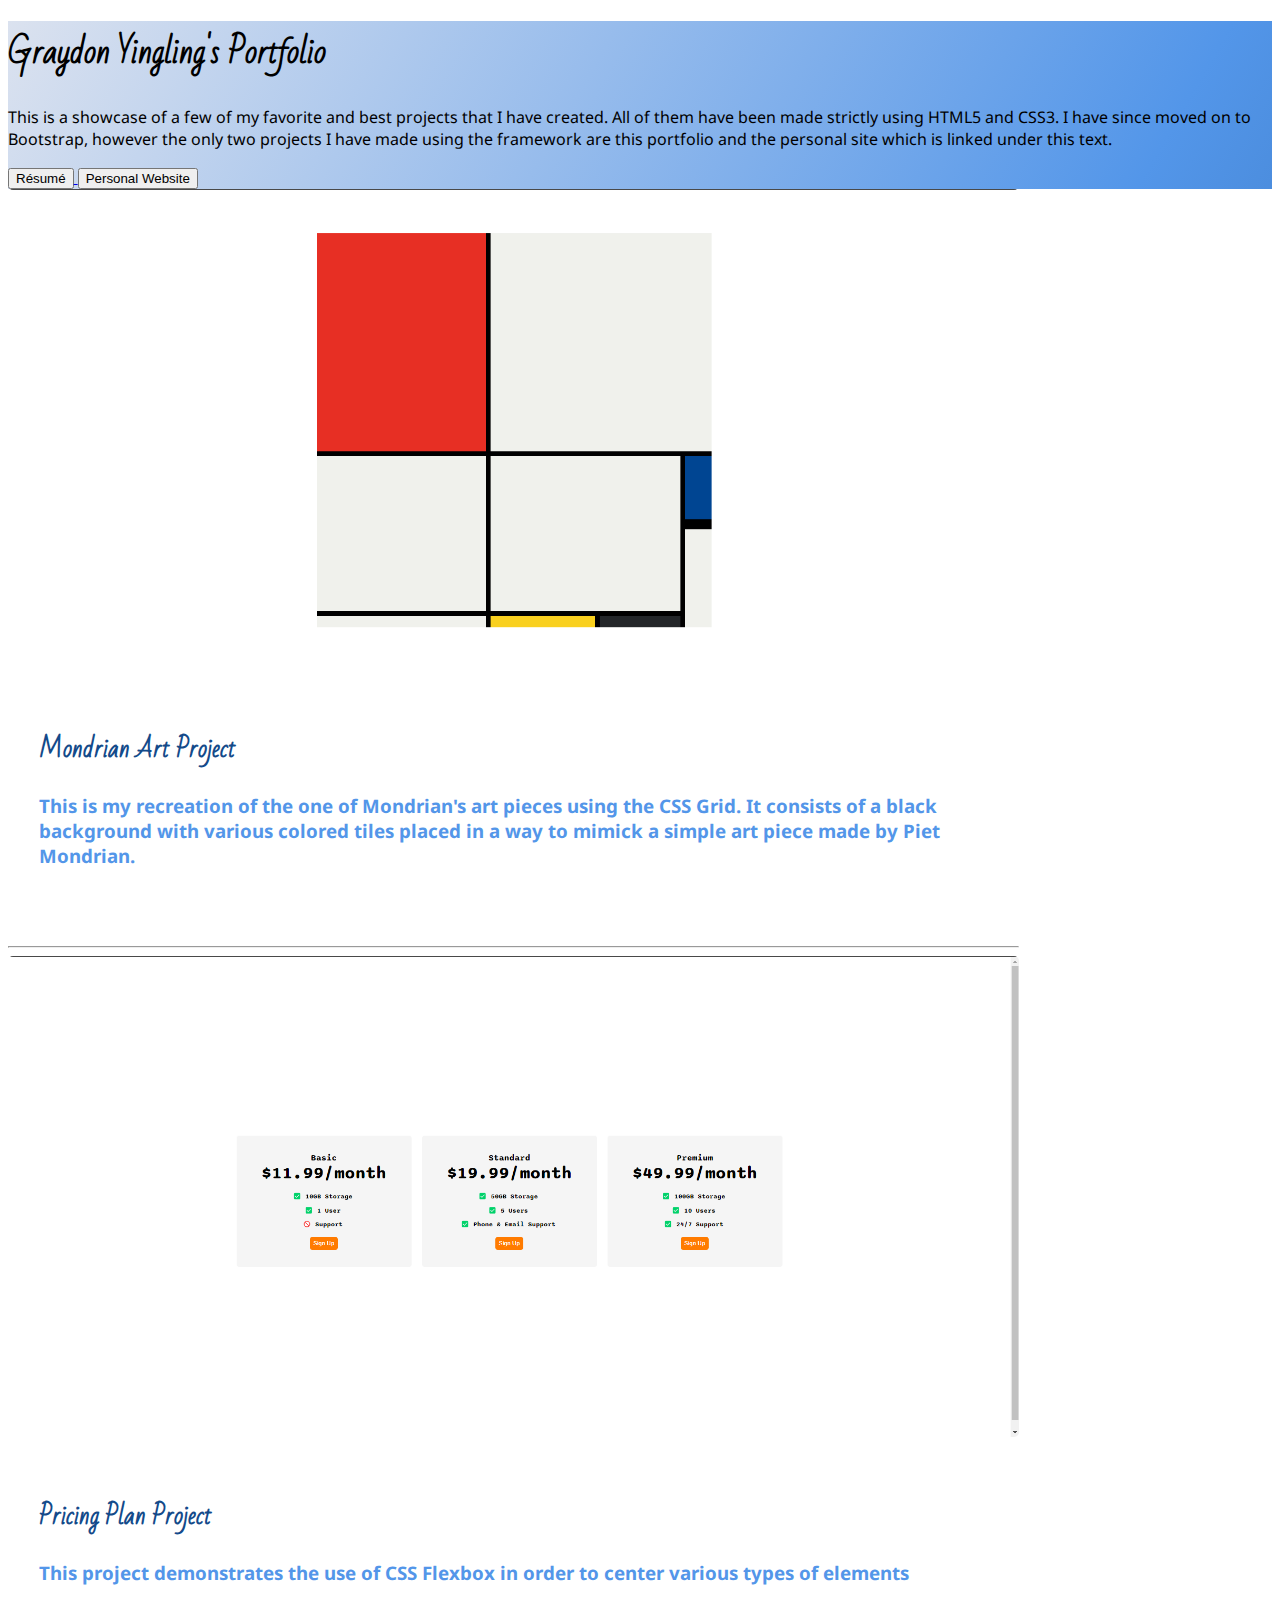
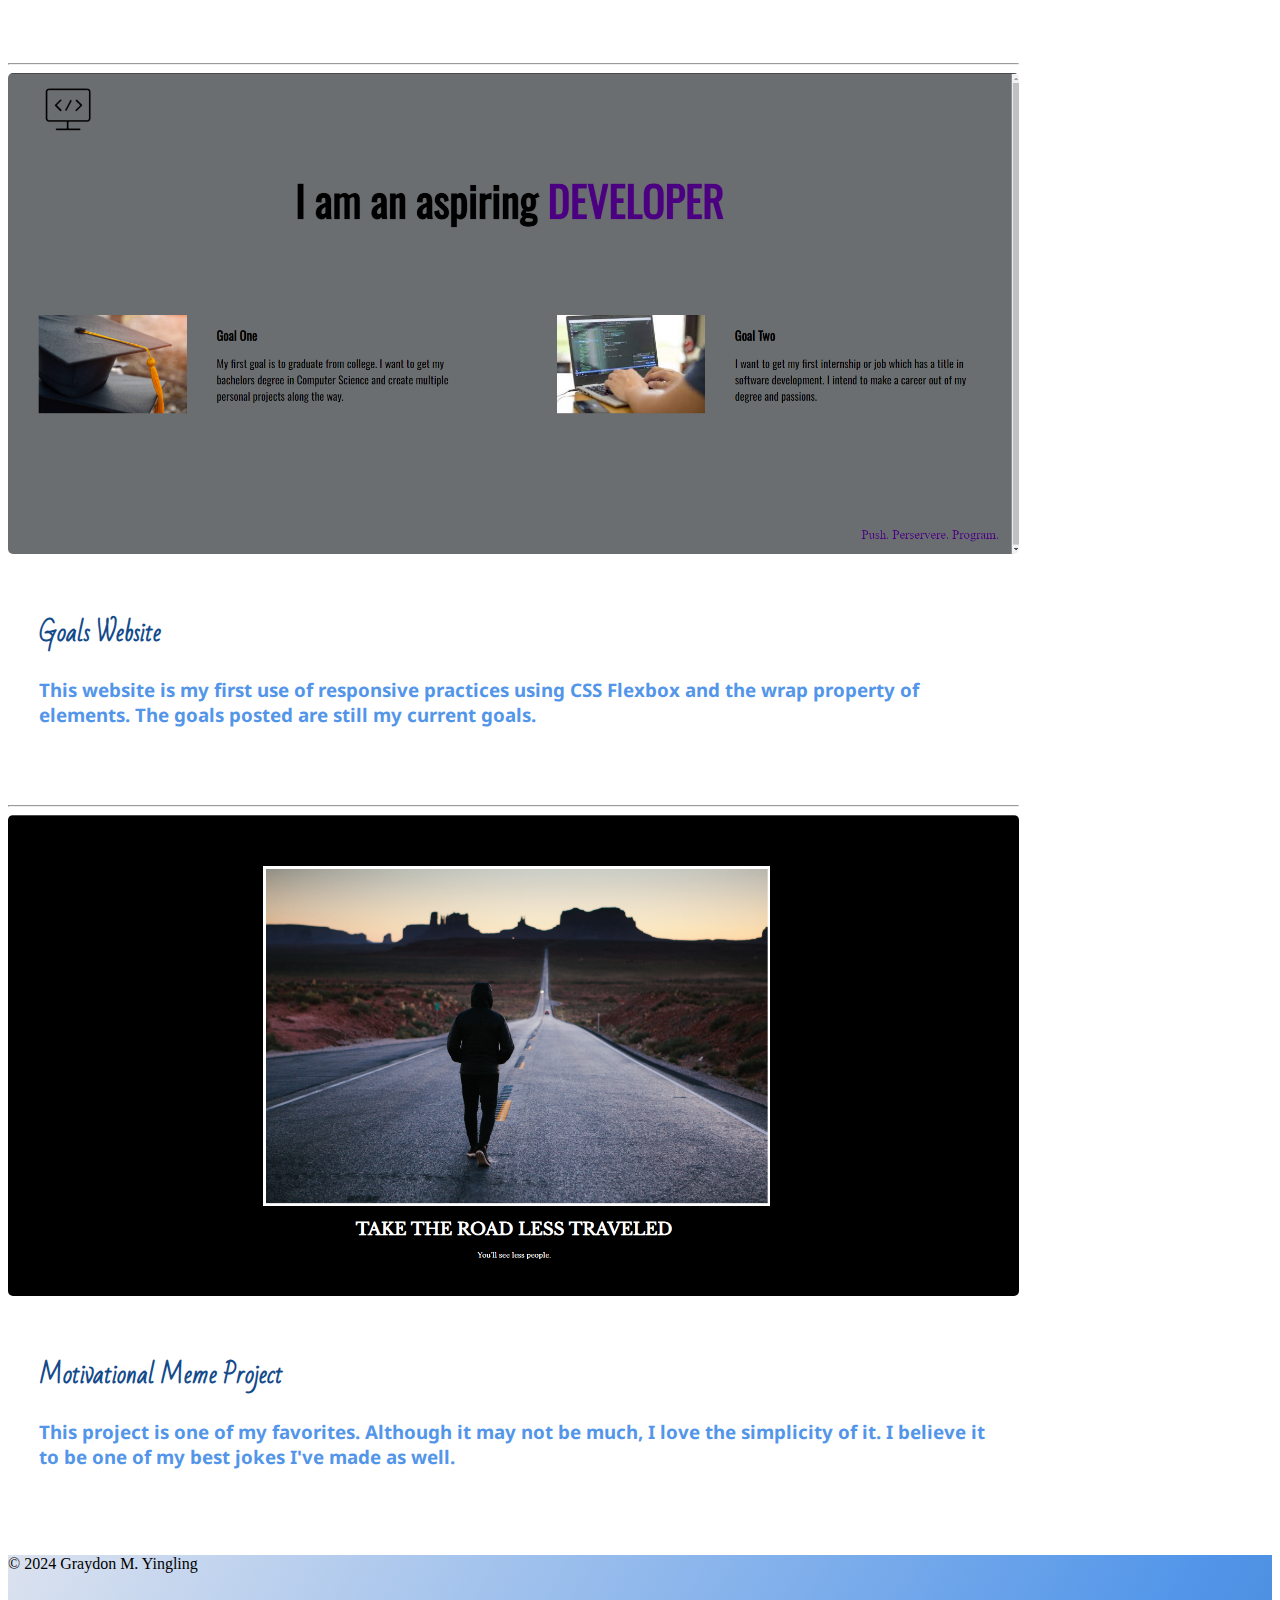
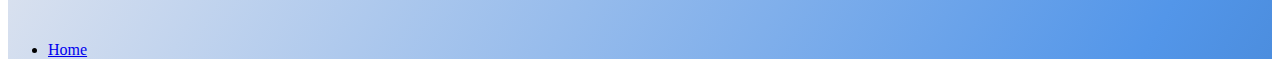
==== 4.3 HTML Porfolio/index.html @ 4f302b45 "Add files via upload" ====
<!DOCTYPE html>
<html lang="en" data-bs-theme="dark">
  <head>
    <meta charset="UTF-8" lang="english" />
    <meta name="description" content="Project Portfolio" />
    <meta name="author" content="Graydon Yingling" />
    <meta name="viewport" content="width=device-width, initial-scale=1.0" />

    <title>My Portfolio</title>

    <link rel="preconnect" href="https://fonts.googleapis.com" />
    <link rel="preconnect" href="https://fonts.gstatic.com" crossorigin />
    <link
      href="https://fonts.googleapis.com/css2?family=Bad+Script&family=Noto+Sans&display=swap"
      rel="stylesheet"
    />

    <link
      href="https://cdn.jsdelivr.net/npm/bootstrap@5.3.2/dist/css/bootstrap.min.css"
      rel="stylesheet"
      integrity="sha384-T3c6CoIi6uLrA9TneNEoa7RxnatzjcDSCmG1MXxSR1GAsXEV/Dwwykc2MPK8M2HN"
      crossorigin="anonymous"
    />

    <link rel="stylesheet" href="./styles.css" />
  </head>

  <body>
    <section class="hero">
      <div class="px-4 py-5 text-center">
        <h1 class="headline display-5 fw-bold text-body-emphasis mb-4">
          Graydon Yingling's Portfolio
        </h1>
        <div class="h-des col-lg-6 mx-auto">
          <p class="lead mb-4">
            This is a showcase of a few of my favorite and best projects that I
            have created. All of them have been made strictly using HTML5 and
            CSS3. I have since moved on to Bootstrap, however the only two
            projects I have made using the framework are this portfolio and the
            personal site which is linked under this text.
          </p>
          <div class="d-grid gap-2 d-sm-flex justify-content-sm-center">
            <a
              href="./assets/images/Graydon_Yingling_Resume.pdf"
              target="_blank"
            >
              <button type="button" class="btn btn-light btn-lg px-3">
                Résumé
              </button>
            </a>
            <a
              href="https://graydon-yingling.github.io/Personal-Website/"
              target="_blank"
            >
              <button
                type="button"
                class="btn-2 btn btn-outline-light btn-lg px-3 gap-3 mx-4"
              >
                Personal Website
              </button>
            </a>
          </div>
        </div>
      </div>
    </section>
    <section class="mid">
      <div class="mid-c container">
        <div class="row my-4">
          <div class="col-12 col-xl-5 mb-5">
            <a href="./10.3 Mondrian Project/index.html" target="_blank">
              <img src="./assets/images/Mondrian Art.png" alt="mondrian art" />
            </a>
          </div>
          <div class="mid-t col-12 col-xl-7">
            <h2 class="pb-4">Mondrian Art Project</h2>
            <h3>
              This is my recreation of the one of Mondrian's art pieces using
              the CSS Grid. It consists of a black background with various
              colored tiles placed in a way to mimick a simple art piece made by
              Piet Mondrian.
            </h3>
          </div>
        </div>
        <hr class="pb-5" />
        <div class="row mb-4">
          <div class="col-12 col-xl-5 mb-5">
            <a
              href="./9.4 Flexbox Pricing Table Project/index.html"
              target="_blank"
            >
              <img
                src="./assets/images/Pricing Plan.png"
                alt="pricing plan mock"
              />
            </a>
          </div>
          <div class="mid-t col-12 col-xl-7">
            <h2 class="pb-4">Pricing Plan Project</h2>
            <h3>
              This project demonstrates the use of CSS Flexbox in order to
              center various types of elements
            </h3>
          </div>
        </div>
        <hr class="pb-5" />
        <div class="row mb-4">
          <div class="col-12 col-xl-5 mb-5">
            <a href="./8.4 Website Project/index.html" target="_blank">
              <img src="./assets/images/Goal Site.png" alt="goals website" />
            </a>
          </div>
          <div class="mid-t col-12 col-xl-7">
            <h2 class="pb-4">Goals Website</h2>
            <h3>
              This website is my first use of responsive practices using CSS
              Flexbox and the wrap property of elements. The goals posted are
              still my current goals.
            </h3>
          </div>
        </div>
        <hr class="pb-5" />
        <div class="row mb-4">
          <div class="col-12 col-xl-5 mb-5">
            <a href="./6.4 Motivation Meme Project/index.html" target="_blank">
              <img src="./assets/images/Meme.png" alt="meme" />
            </a>
          </div>
          <div class="mid-t col-12 col-xl-7">
            <h2 class="pb-4">Motivational Meme Project</h2>
            <h3>
              This project is one of my favorites. Although it may not be much,
              I love the simplicity of it. I believe it to be one of my best
              jokes I've made as well.
            </h3>
          </div>
        </div>
      </div>
    </section>
    <section class="footer">
      <div class="container">
        <footer
          class="d-flex flex-wrap justify-content-between align-items-center py-3 my-4 border-top"
        >
          <p class="col-md-4 mb-0 text-body-secondary">
            © 2024 Graydon M. Yingling
          </p>

          <a
            href="/"
            class="col-md-4 d-flex align-items-center justify-content-center mb-3 mb-md-0 me-md-auto link-body-emphasis text-decoration-none"
          >
            <svg class="bi me-2" width="40" height="32">
              <use xlink:href="#bootstrap"></use>
            </svg>
          </a>

          <ul class="nav col-md-4 justify-content-end">
            <li class="nav-item">
              <a href="#" class="nav-link px-1 text-body-secondary">Home</a>
            </li>
          </ul>
        </footer>
      </div>
    </section>

    <script
      src="https://cdn.jsdelivr.net/npm/bootstrap@5.3.2/dist/js/bootstrap.bundle.min.js"
      integrity="sha384-C6RzsynM9kWDrMNeT87bh95OGNyZPhcTNXj1NW7RuBCsyN/o0jlpcV8Qyq46cDfL"
      crossorigin="anonymous"
    ></script>
  </body>
</html>
---- 4.3 HTML Porfolio/styles.css ----
:root {
  --white: #f9f7f7;
  --light-blue: #dbe2ef;
  --blue: #5396e9;
  --dark-blue: #134a8a;

  --cursive: "Bad Script", cursive;
  --sans: "Noto Sans", sans-serif;
}

.hero,
.footer {
  background: linear-gradient(
    300deg,
    var(--dark-blue),
    var(--blue),
    var(--light-blue)
  );
  background-size: 180% 180%;
  animation: gradient-animation 15s ease infinite;
}

@keyframes gradient-animation {
  0% {
    background-position: 0% 50%;
  }
  50% {
    background-position: 100% 50%;
  }
  100% {
    background-position: 0% 50%;
  }
}

.headline {
  font-family: var(--cursive);
}

.h-des {
  font-family: var(--sans);
}

.row {
  padding-bottom: 50px;
}

img {
  width: 100%;
  height: auto;
  border-radius: 5px;
  display: inline-block;
}

.mid-t {
  border: solid white 1px;
  padding: 30px 30px 0px 30px;
  display: inline-block;
}

h2 {
  font-family: var(--cursive);
  color: var(--dark-blue);
  font-weight: bold;
}

h3 {
  font-family: var(--sans);
  color: var(--blue);
}

.mid-c {
  max-width: 80%;
}
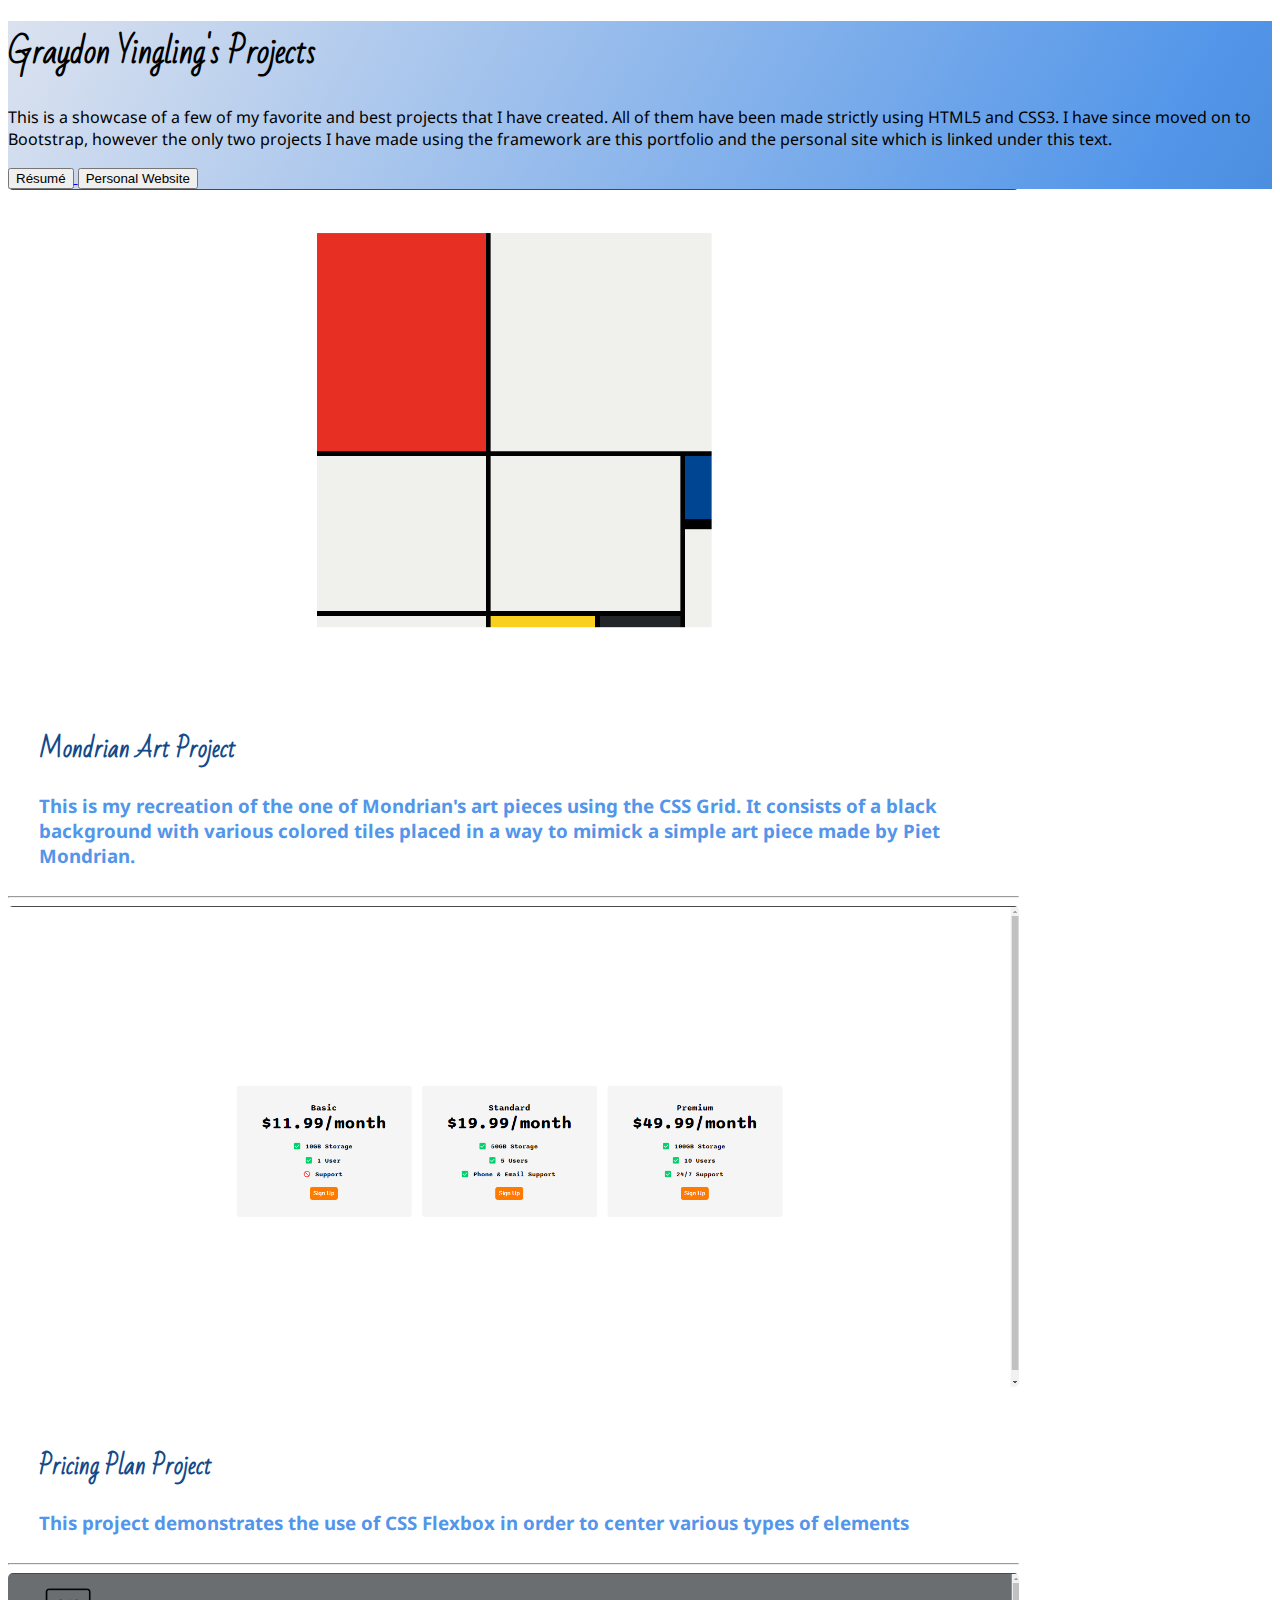
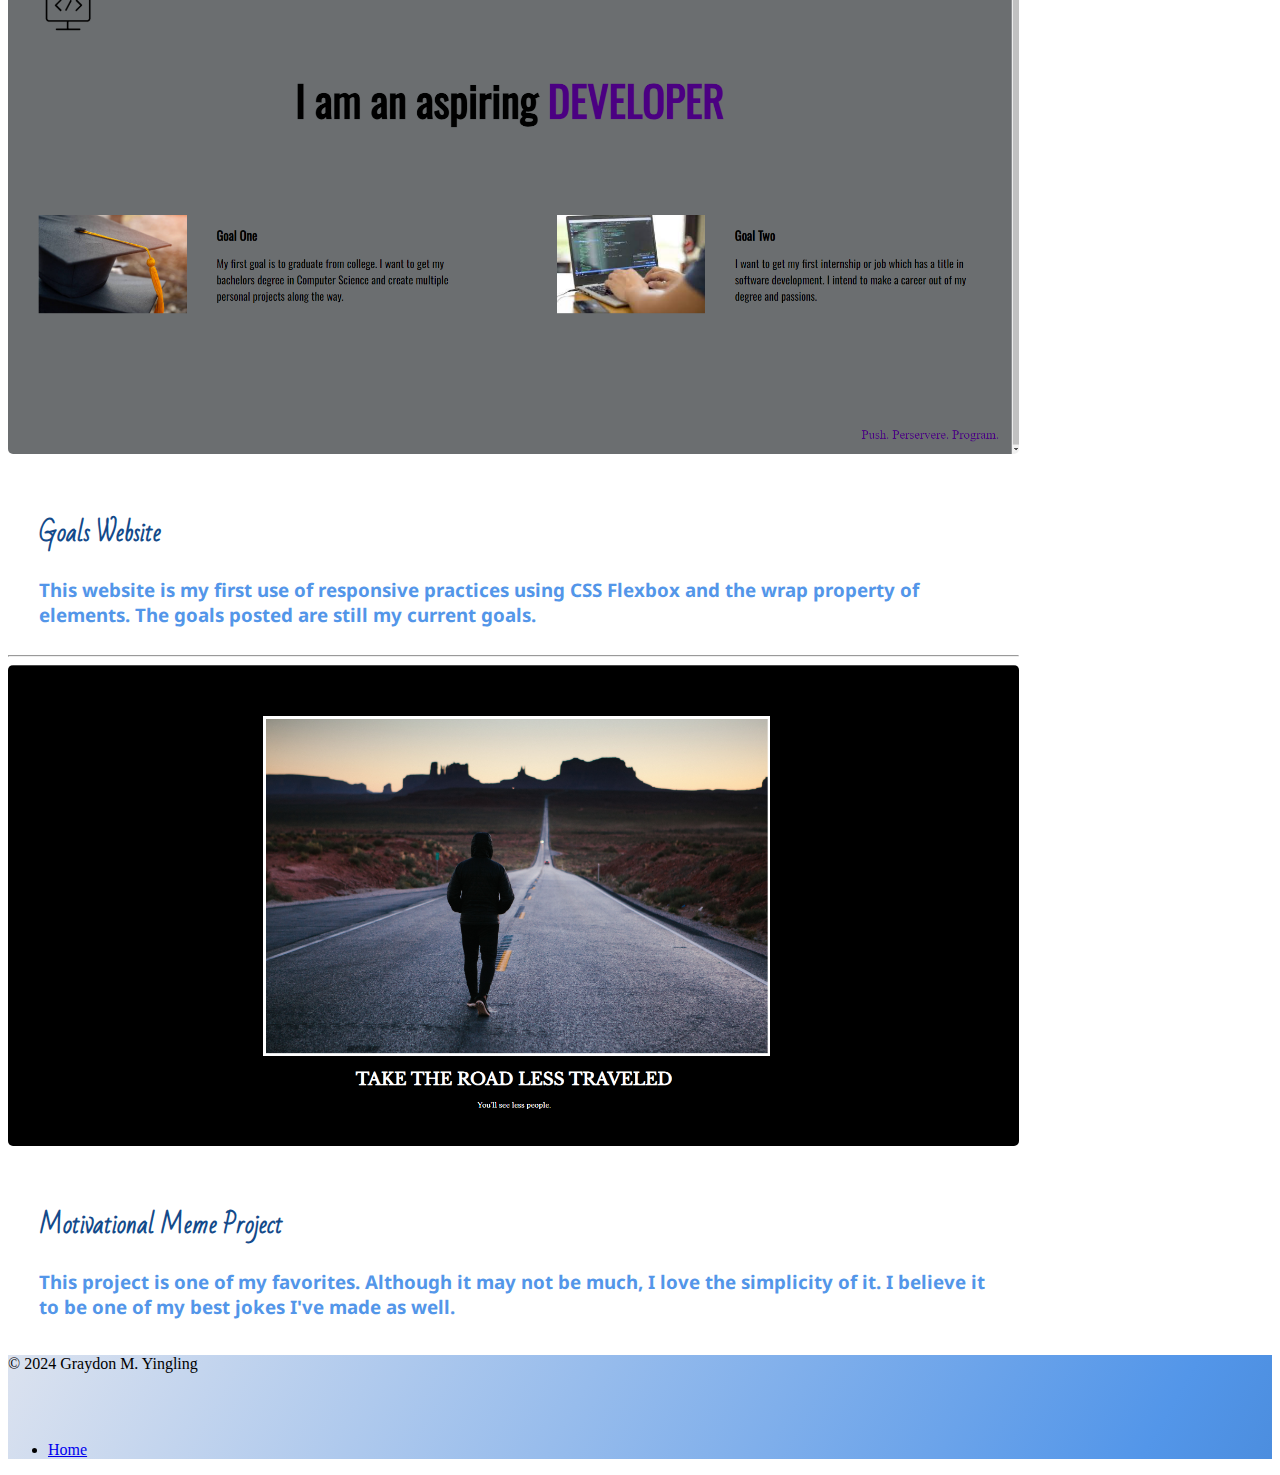
==== commit 6bcf2edc: "Add files via upload" ====
--- a/4.3 HTML Porfolio/index.html
+++ b/4.3 HTML Porfolio/index.html
@@ -1,4 +1,4 @@
-<!DOCTYPE html>
+<!DOCTYPE html> 
 <html lang="en" data-bs-theme="dark">
   <head>
     <meta charset="UTF-8" lang="english" />
@@ -29,7 +29,7 @@
     <section class="hero">
       <div class="px-4 py-5 text-center">
         <h1 class="headline display-5 fw-bold text-body-emphasis mb-4">
-          Graydon Yingling's Portfolio
+          Graydon Yingling's Projects
         </h1>
         <div class="h-des col-lg-6 mx-auto">
           <p class="lead mb-4">
@@ -66,13 +66,13 @@
     <section class="mid">
       <div class="mid-c container">
         <div class="row my-4">
-          <div class="col-12 col-xl-5 mb-5">
+          <div class="col-12 col-xl-5">
             <a href="./10.3 Mondrian Project/index.html" target="_blank">
               <img src="./assets/images/Mondrian Art.png" alt="mondrian art" />
             </a>
           </div>
           <div class="mid-t col-12 col-xl-7">
-            <h2 class="pb-4">Mondrian Art Project</h2>
+            <h2 class="pb-3">Mondrian Art Project</h2>
             <h3>
               This is my recreation of the one of Mondrian's art pieces using
               the CSS Grid. It consists of a black background with various
@@ -81,9 +81,9 @@
             </h3>
           </div>
         </div>
-        <hr class="pb-5" />
+        <hr class="pb-5 mt-5" />
         <div class="row mb-4">
-          <div class="col-12 col-xl-5 mb-5">
+          <div class="col-12 col-xl-5">
             <a
               href="./9.4 Flexbox Pricing Table Project/index.html"
               target="_blank"
@@ -95,22 +95,22 @@
             </a>
           </div>
           <div class="mid-t col-12 col-xl-7">
-            <h2 class="pb-4">Pricing Plan Project</h2>
+            <h2 class="pb-3">Pricing Plan Project</h2>
             <h3>
               This project demonstrates the use of CSS Flexbox in order to
               center various types of elements
             </h3>
           </div>
         </div>
-        <hr class="pb-5" />
+        <hr class="pb-5 mt-5" />
         <div class="row mb-4">
-          <div class="col-12 col-xl-5 mb-5">
+          <div class="col-12 col-xl-5">
             <a href="./8.4 Website Project/index.html" target="_blank">
               <img src="./assets/images/Goal Site.png" alt="goals website" />
             </a>
           </div>
           <div class="mid-t col-12 col-xl-7">
-            <h2 class="pb-4">Goals Website</h2>
+            <h2 class="pb-3">Goals Website</h2>
             <h3>
               This website is my first use of responsive practices using CSS
               Flexbox and the wrap property of elements. The goals posted are
@@ -118,15 +118,15 @@
             </h3>
           </div>
         </div>
-        <hr class="pb-5" />
+        <hr class="pb-5 mt-5" />
         <div class="row mb-4">
-          <div class="col-12 col-xl-5 mb-5">
+          <div class="col-12 col-xl-5">
             <a href="./6.4 Motivation Meme Project/index.html" target="_blank">
               <img src="./assets/images/Meme.png" alt="meme" />
             </a>
           </div>
           <div class="mid-t col-12 col-xl-7">
-            <h2 class="pb-4">Motivational Meme Project</h2>
+            <h2 class="pb-3">Motivational Meme Project</h2>
             <h3>
               This project is one of my favorites. Although it may not be much,
               I love the simplicity of it. I believe it to be one of my best
--- a/4.3 HTML Porfolio/styles.css
+++ b/4.3 HTML Porfolio/styles.css
@@ -40,13 +40,9 @@
   font-family: var(--sans);
 }
 
-.row {
-  padding-bottom: 50px;
-}
-
 img {
   width: 100%;
-  height: auto;
+  height: 100%;
   border-radius: 5px;
   display: inline-block;
 }
@@ -71,3 +67,14 @@
 .mid-c {
   max-width: 80%;
 }
+
+@media (max-width: 1200px) {
+  img {
+    margin-bottom: 25px;
+    height: auto;
+  }
+
+  h2 {
+    margin-top: 25px;
+  }
+}
